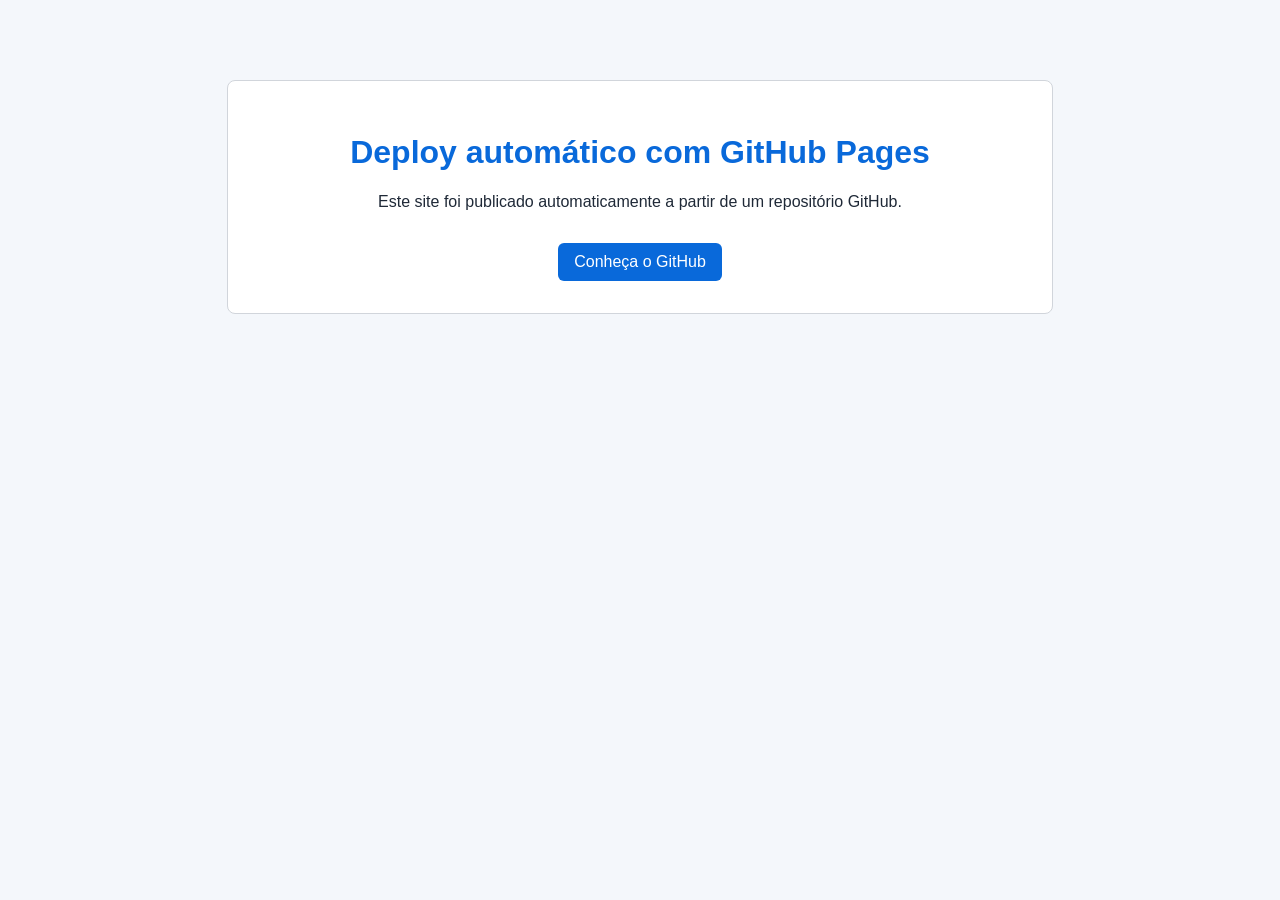
==== ambientes/production/index.html @ be0c9c0b "Adiciona ambientes de staging e production" ====
<!DOCTYPE html>
<html lang="pt-BR">
<head>
  <meta charset="UTF-8">
  <meta name="viewport" content="width=device-width, initial-scale=1.0">
  <title>Aula 1 - Deploy Automático</title>
  <link rel="stylesheet" href="styles.css">
</head>
<body>
  <main class="container">
    <h1>Deploy automático com GitHub Pages</h1>
    <p>Este site foi publicado automaticamente a partir de um repositório GitHub.</p>
    <a href="https://github.com" target="_blank">Conheça o GitHub</a>
  </main>
</body>
</html>
---- ambientes/production/styles.css ----
body {
  margin: 0;
  font-family: Arial, sans-serif;
  background: #f4f7fb;
  color: #1f2937;
}

.container {
  max-width: 760px;
  margin: 80px auto;
  padding: 32px;
  background: white;
  border: 1px solid #d1d5db;
  border-radius: 8px;
  text-align: center;
}

h1 {
  color: #0969da;
}

a {
  display: inline-block;
  margin-top: 16px;
  color: white;
  background: #0969da;
  padding: 10px 16px;
  border-radius: 6px;
  text-decoration: none;
}
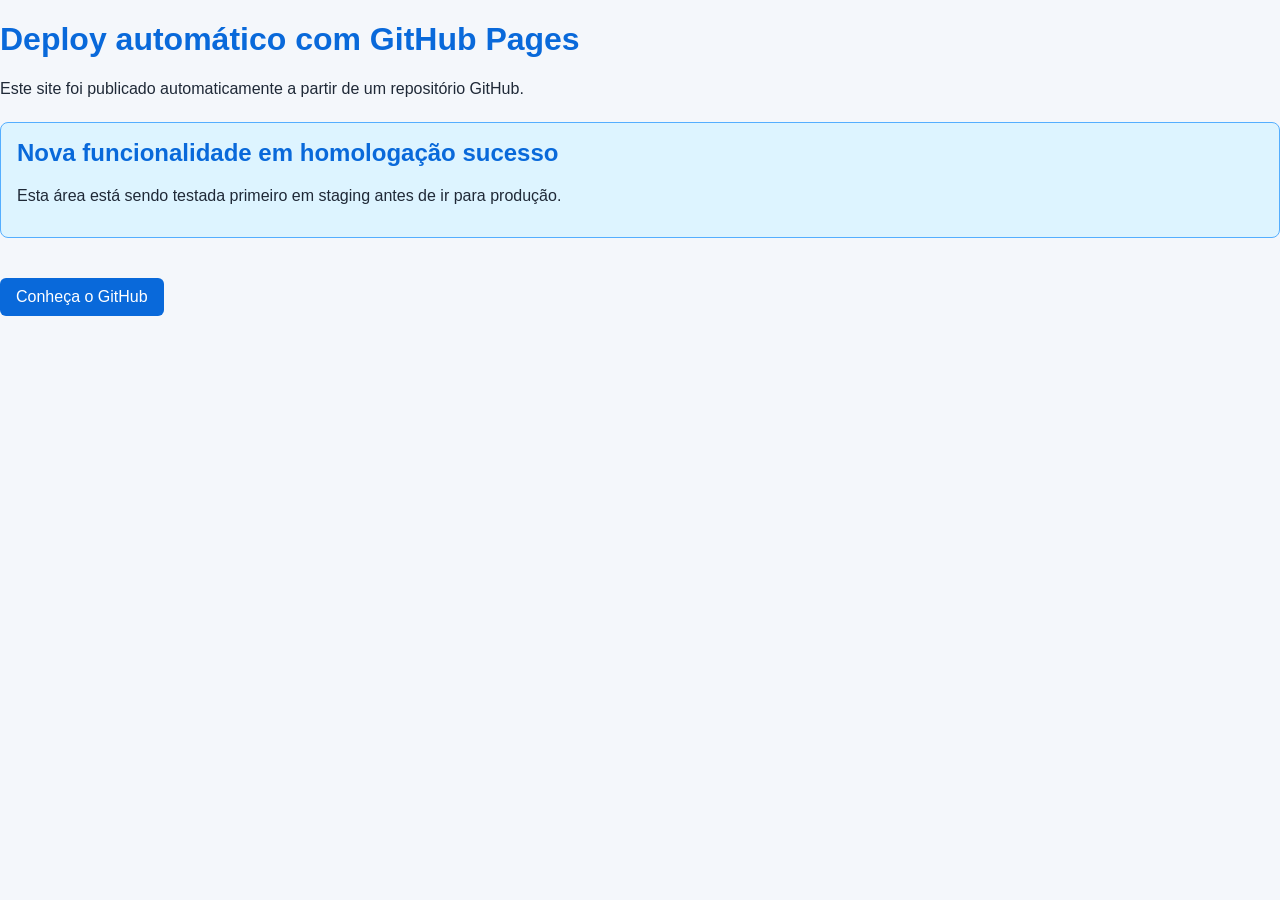
==== commit 0d77cf8f: "Promove funcionalidade validada para production" ====
--- a/ambientes/production/index.html
+++ b/ambientes/production/index.html
@@ -7,10 +7,16 @@
   <link rel="stylesheet" href="styles.css">
 </head>
 <body>
-  <main class="container">
-    <h1>Deploy automático com GitHub Pages</h1>
-    <p>Este site foi publicado automaticamente a partir de um repositório GitHub.</p>
-    <a href="https://github.com" target="_blank">Conheça o GitHub</a>
-  </main>
+<main class="card">
+  <h1>Deploy automático com GitHub Pages</h1>
+  <p>Este site foi publicado automaticamente a partir de um repositório GitHub.</p>
+
+  <section class="feature">
+    <h2>Nova funcionalidade em homologação sucesso</h2>
+    <p>Esta área está sendo testada primeiro em staging antes de ir para produção.</p>
+  </section>
+
+  <a href="https://github.com" class="button">Conheça o GitHub</a>
+</main>
 </body>
 </html>
--- a/ambientes/production/styles.css
+++ b/ambientes/production/styles.css
@@ -27,4 +27,16 @@
   padding: 10px 16px;
   border-radius: 6px;
   text-decoration: none;
+}
+.feature {
+  margin: 24px auto;
+  padding: 16px;
+  border: 1px solid #54aeff;
+  border-radius: 8px;
+  background: #ddf4ff;
+}
+
+.feature h2 {
+  margin-top: 0;
+  color: #0969da;
 }
